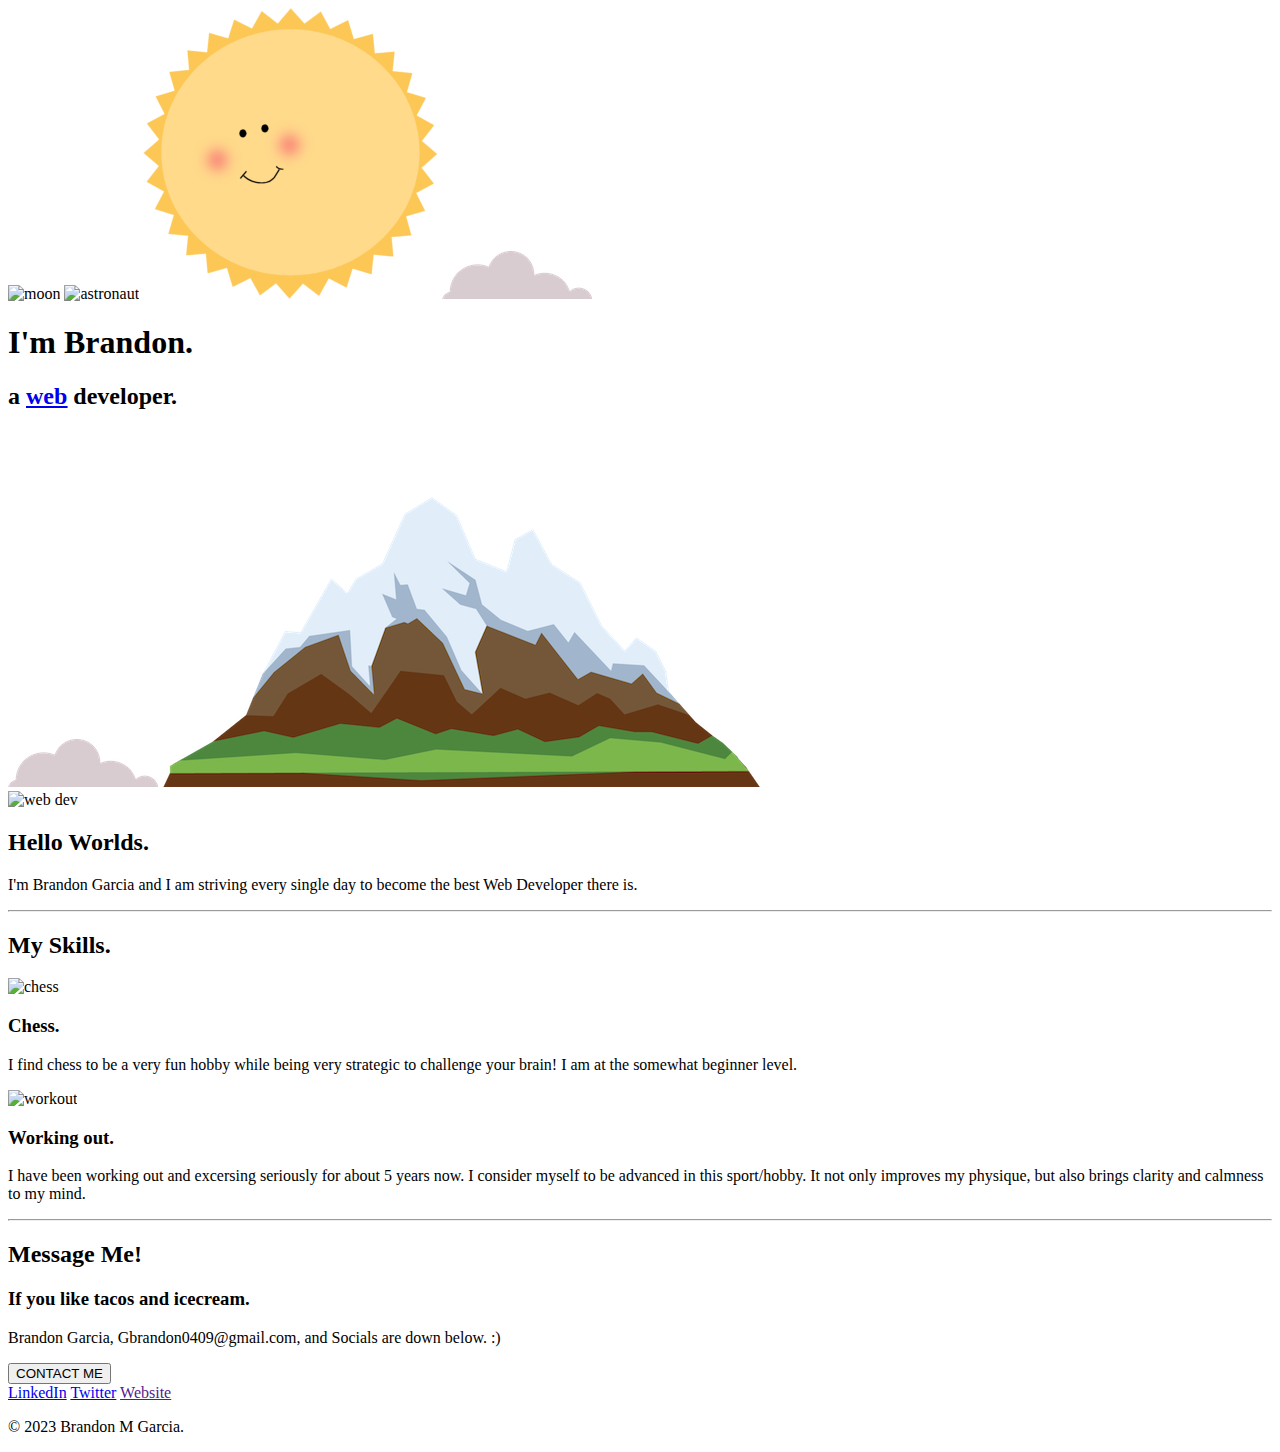
==== index.html @ 365e2298 "Update index.html" ====
<!DOCTYPE html>
<html lang="en">
<head>
    <meta charset="UTF-8">
    <title>Brandon Garcia</title>
    <link rel="stylesheet" href="main/styles.css">
    <link rel="icon" href="main/favicon.ico">
<link href="https://fonts.googleapis.com/css2?family=Sacramento&display=swap" rel="stylesheet">
<link href="https://fonts.googleapis.com/css2?family=Oswald&family=Sacramento&display=swap" rel="stylesheet">
<script src="https://kit.fontawesome.com/d7533f8cd0.js" crossorigin="anonymous"></script>
</head>
<body>
    <div class="top-container">
        <img class="moon" src="C:\Users\GBran\Desktop\moon.gif" alt="moon">
        <img class="astronaut" src="C:\Users\GBran\Desktop\astro.gif" alt="astronaut">
        <img class="sun" src="images/sun.png" alt="sun">
        <img class="top-cloud" src="images/cloud.png" alt="cloud">
        <h1>I'm Brandon.</h1>
        <h2>a <a id="web" href="https://www.merriam-webster.com/dictionary/World%20Wide%20Web"><span><u>web</u></span></a> developer.</h2>
        <img class="bottom-cloud" src="images/cloud.png" alt="cloud">
        <img class="mountain" src="images/mountain.png" alt="mountain">
    </div>
    <div class="middle-container">
        <div class="profile">
          <img id="web-dev" src="C:\Users\GBran\Desktop\giphy.gif" alt="web dev">
          <h2 id="hello-worlds">Hello Worlds.</h2>
          <p class="intro">I'm Brandon Garcia and I am striving every single day to become the best Web Developer there is.</p>
        </div>
        <hr>
        <div class="skills">
          <h2 id="my-skills">My Skills.</h2>
          <div class="skill-row">
            <img class="chess" src="C:\Users\GBran\Desktop\7144838.png" alt="chess">
            <h3>Chess.</h3>
            <p class="chess-p">I find chess to be a very fun hobby while being very strategic to challenge your brain! I am at the somewhat beginner level.</p>
          </div>
          <div class="skill-row">
            <img class="workout" src="C:\Users\GBran\Desktop\4577503.png" alt="workout">
            <h3>Working out.</h3>
            <p class="workout-p">I have been working out and excersing seriously for about 5 years now. I consider myself to be advanced in this sport/hobby. It not only improves my physique, but also brings clarity and calmness to my mind.</p>
          </div>
        </div>
        <hr>
        <div class="contact-me">
          <h2>Message Me!</h2>
          <h3>If you like tacos and icecream.</h3>
          <p id="contact-info">Brandon Garcia, Gbrandon0409@gmail.com, and Socials are down below. :)</p>
          <a href="mailto:name@email.com"><button class="btn">CONTACT ME</button></a>
        </div>
      </div>
      
      
      <div class="bottom-container">
        <a class="footer-link" href="https://www.linkedin.com/in/brandon-garcia-94166b261"><i class="fa-brands fa-linkedin"></i> LinkedIn</a>
        <a class="footer-link" href="https://twitter.com/lordFlacoX"><i class="fa-brands fa-twitter"></i> Twitter</a>
        <a class="footer-link" href=""> Website</a>
        <p id="copyright">© 2023 Brandon M Garcia.</p>
      </div>
</body>
</html>
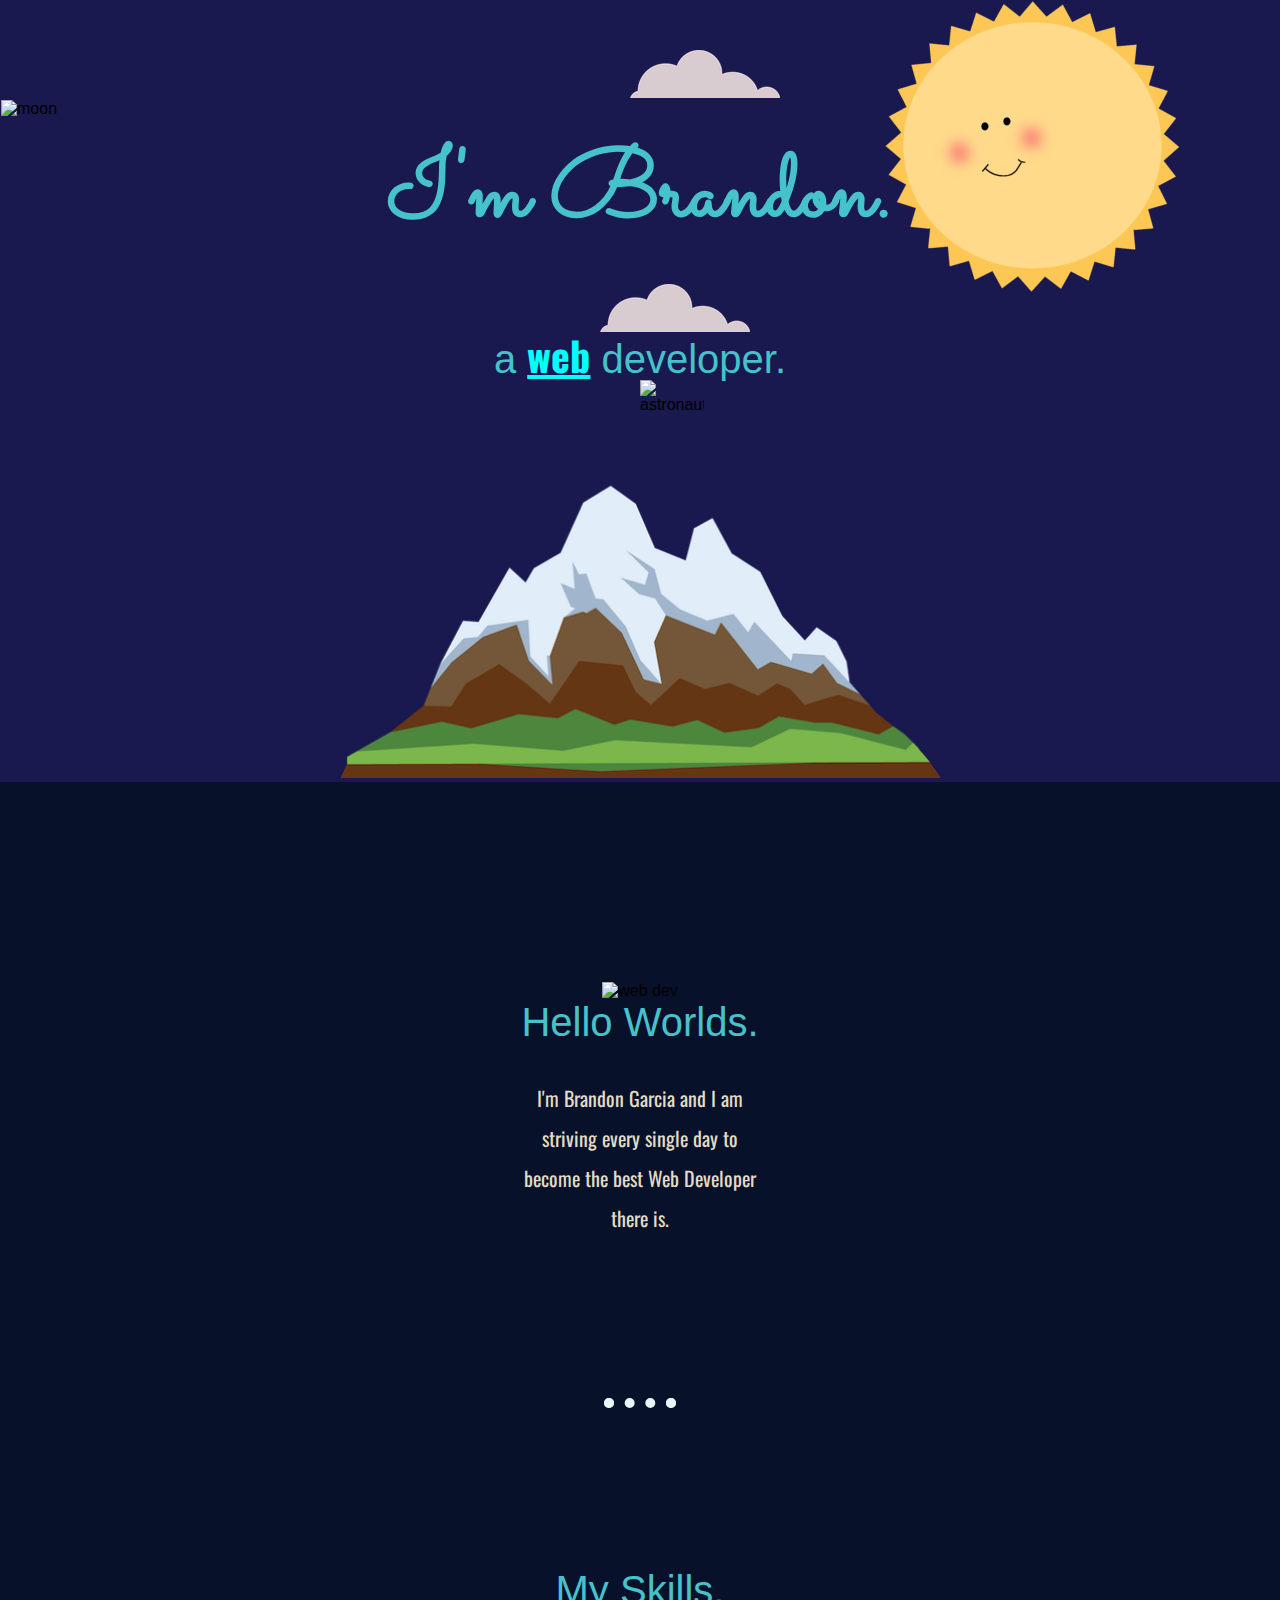
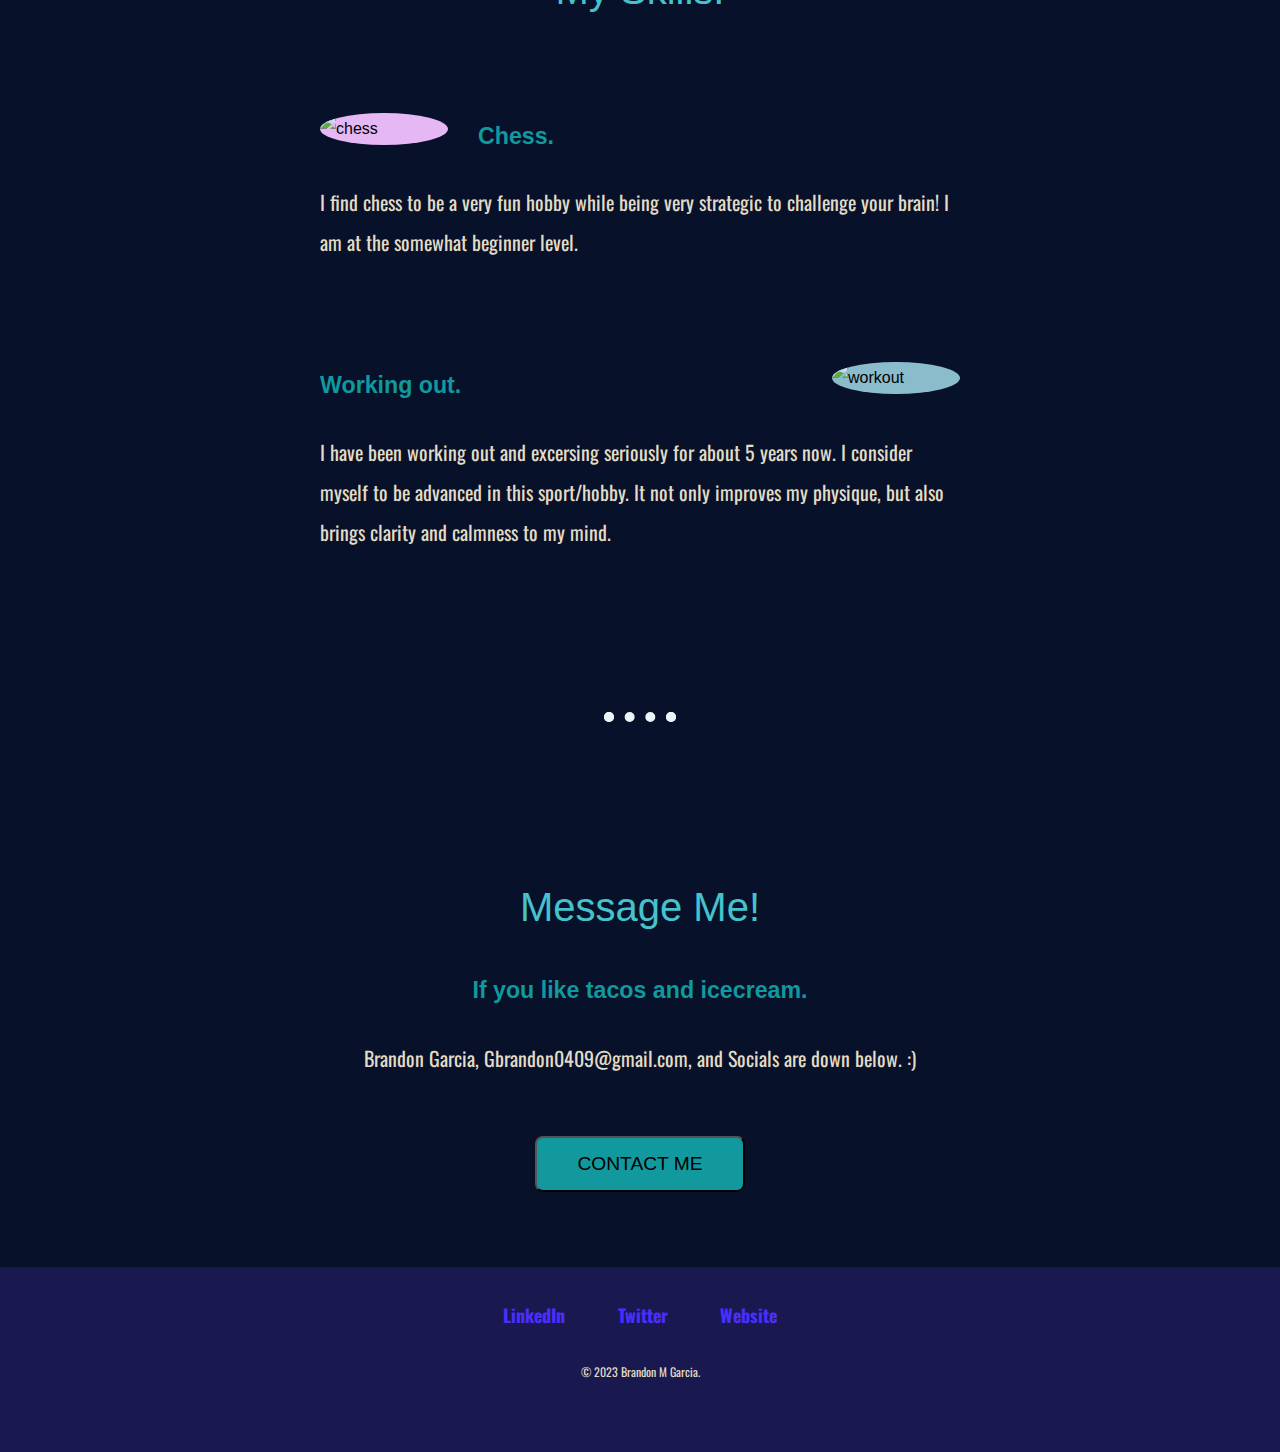
==== commit 7649bbb1: "Update index.html" ====
--- a/index.html
+++ b/index.html
@@ -3,8 +3,8 @@
 <head>
     <meta charset="UTF-8">
     <title>Brandon Garcia</title>
-    <link rel="stylesheet" href="main/styles.css">
-    <link rel="icon" href="main/favicon.ico">
+    <link rel="stylesheet" href="styles.css">
+    <link rel="icon" href="favicon.ico">
 <link href="https://fonts.googleapis.com/css2?family=Sacramento&display=swap" rel="stylesheet">
 <link href="https://fonts.googleapis.com/css2?family=Oswald&family=Sacramento&display=swap" rel="stylesheet">
 <script src="https://kit.fontawesome.com/d7533f8cd0.js" crossorigin="anonymous"></script>
--- a/styles.css
+++ b/styles.css
@@ -0,0 +1,210 @@
+body{
+    margin:0;
+    text-align: center;
+    font-family:  sans-serif;
+    background-color: rgb(25, 25, 79);
+}
+
+hr{
+    color: #EAF6F6;
+    border: 10px;
+    border-style: dotted;
+    width: 4%;
+    border-top: 1px;
+    margin: 160px auto 160px auto;
+}
+
+div{
+    height: px;
+}
+
+h1{
+    margin: 0px auto 0 auto;
+    font-size: 6rem;
+    font-family: 'Sacramento', cursive;
+    color: #46C2CB;
+    line-height: 2;
+}
+
+h2{
+    font-size: 2.5rem;
+    color: #46C2CB;
+    font-weight: normal;
+}
+
+h3{
+    color: #11999E;
+    font-size: 145%;
+}
+
+a{
+    color: #11999E;
+    font-family: 'Oswald', sans-serif;
+    font-weight: bolder;
+}
+
+a:hover{
+    color: whitesmoke;
+}
+
+p{
+    font-family: 'Oswald', sans-serif;
+    font-size: 125%;
+    color: #e2dcc5;
+    line-height: 2;
+}
+
+.intro{
+    width: 20%;
+    margin: auto;
+}
+
+span{
+    color: aqua;
+}
+
+span:hover{
+    color: rgb(81, 202, 202);
+}
+/*****************CLASS SELECTOR******************/
+.top-container{
+    padding-top: 100px;
+    position: relative;
+    background-color: rgb(25, 25, 79);
+}
+
+.middle-container{
+    background-color: #08112a;
+}
+
+.mountain{
+    width: 47%;
+}
+
+.bottom-container{
+    background-color: rgb(25, 25, 79);
+    height: 150px;
+    margin-top: 35px;
+    word-spacing: 3rem;
+}
+
+.top-cloud{
+    position: absolute;
+    top: 50px;
+    right: 500px;
+}
+
+.bottom-cloud{
+    position: absolute;
+    bottom: 450px;
+    left: 600px;
+}
+
+.sun{
+    position: absolute;
+    right: 100px;
+    top: 1px;
+}
+
+.sun:hover{
+    transform: rotate(310deg);
+    transition: 2000ms ease-in-out;
+}
+
+.moon{
+    position: absolute;
+    left: 1px;
+}
+
+.chess{
+    width: 20%;
+    float: left;
+    margin: 0 30px 0 0;
+    background-color: #E5B8F4;
+    border-radius: 50%;
+}
+
+.workout{
+    width: 20%;
+    float: right;
+    margin: 0 0 0 30px;
+    background-color: #8BBCCC;
+    border-radius: 50%;
+}
+
+.astronaut{
+    position: absolute;
+    margin: 280px 0;
+    width: 5%;
+}
+
+.skills{
+    text-align: left;
+}
+
+.skill-row{
+    width: 50%;
+    margin: 100px auto 100px auto;
+    line-height: 2;
+}
+
+.chess-p{
+}
+
+.workout-p{
+}
+
+.footer-link{
+    text-decoration: none;
+    color: rgb(74, 46, 255);
+    font-size: large;
+    word-spacing: 1px;
+}
+    
+.btn{
+    border-radius: 8px;
+    padding: 15px 40px;
+    background-color: #11999E;
+    cursor: pointer;
+    font-size: larger;
+}
+
+.btn:hover{
+    border-radius: 8px;
+    padding: 15px 40px;
+    background-color: #0e7c80;
+    cursor: pointer;
+    font-size: larger;
+}
+
+.contact-me{
+    height: 385px;
+    line-height: 50px;
+}
+
+/*************ID SELECTOR*************/
+#web-dev{
+    width: 200px;
+    margin: 200px auto 0 auto;
+}
+
+#my-skills{
+    text-align: center;
+}
+
+#hello-worlds{
+    margin-top: 0;
+}
+
+#copyright{
+    padding: 20px 0;
+    font-size: 0.75rem;
+    word-spacing: 0;
+    content: ;
+}
+
+#contact-info{
+    margin-bottom: 58px;
+}
+
+
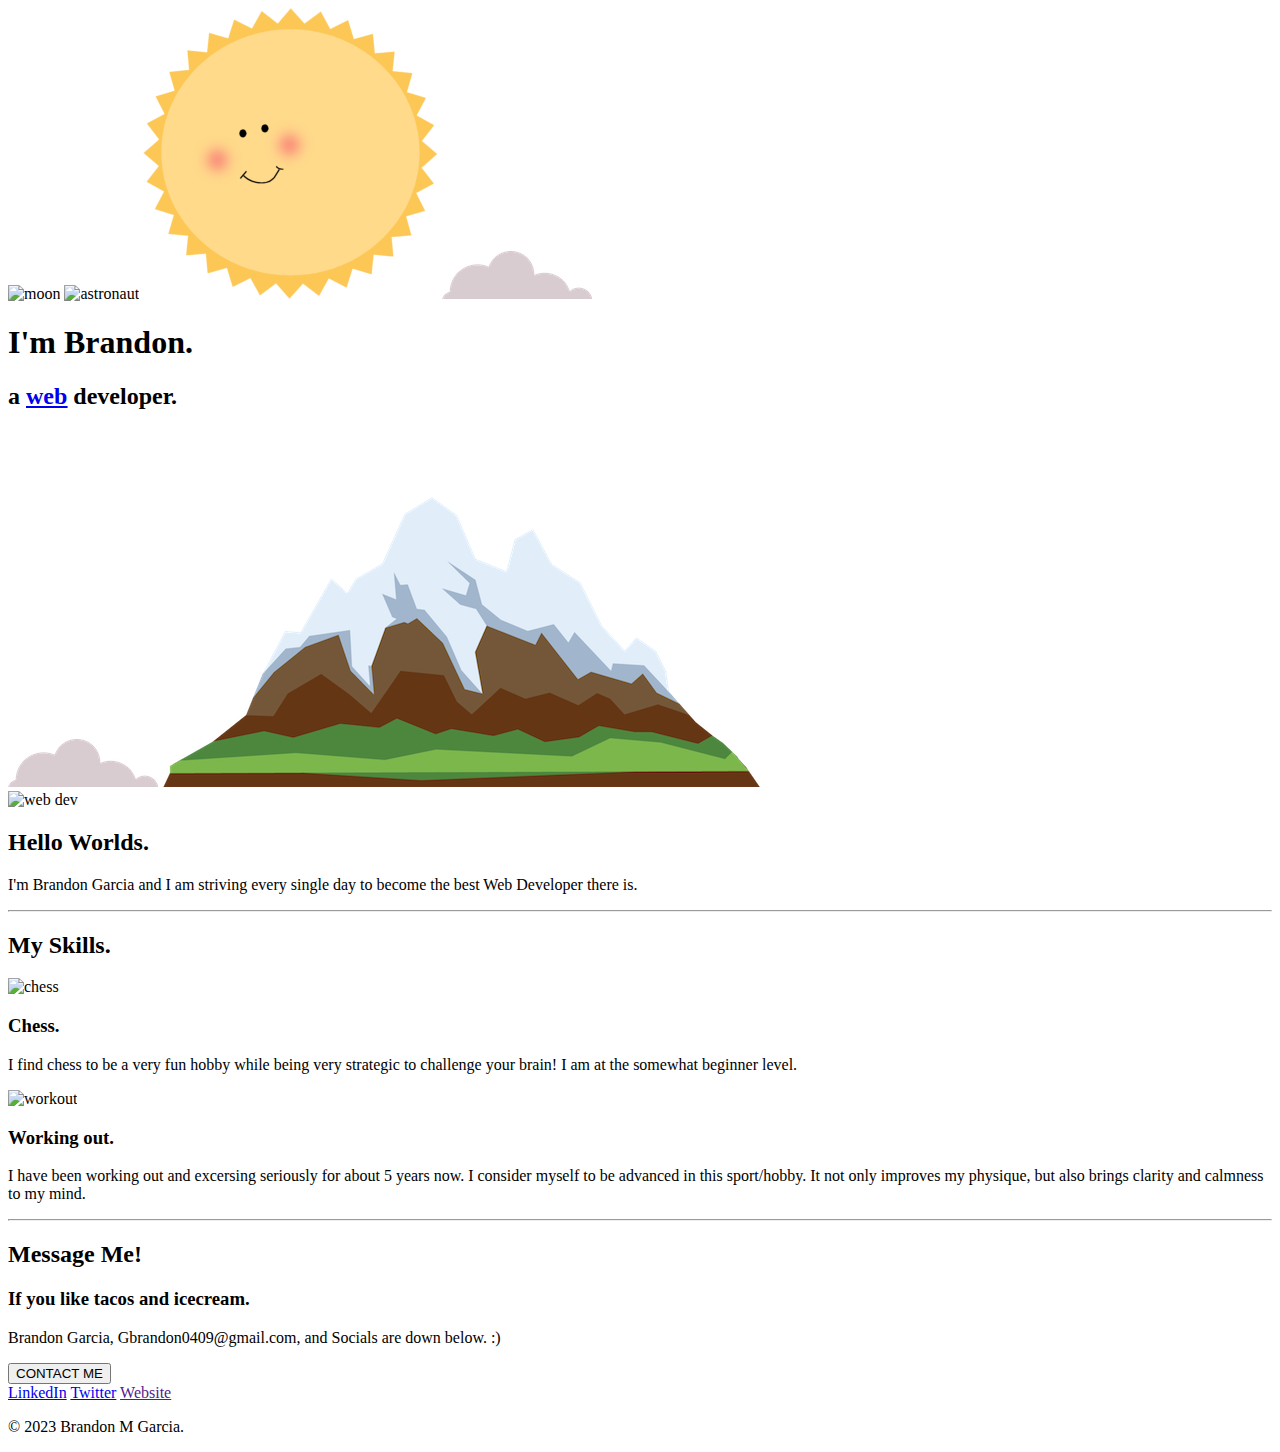
==== commit eb5cba33: "Update index.html" ====
--- a/index.html
+++ b/index.html
@@ -3,8 +3,8 @@
 <head>
     <meta charset="UTF-8">
     <title>Brandon Garcia</title>
-    <link rel="stylesheet" href="styles.css">
-    <link rel="icon" href="favicon.ico">
+    <link rel="stylesheet" href="main/styles.css">
+    <link rel="icon" href="main/favicon.ico">
 <link href="https://fonts.googleapis.com/css2?family=Sacramento&display=swap" rel="stylesheet">
 <link href="https://fonts.googleapis.com/css2?family=Oswald&family=Sacramento&display=swap" rel="stylesheet">
 <script src="https://kit.fontawesome.com/d7533f8cd0.js" crossorigin="anonymous"></script>
